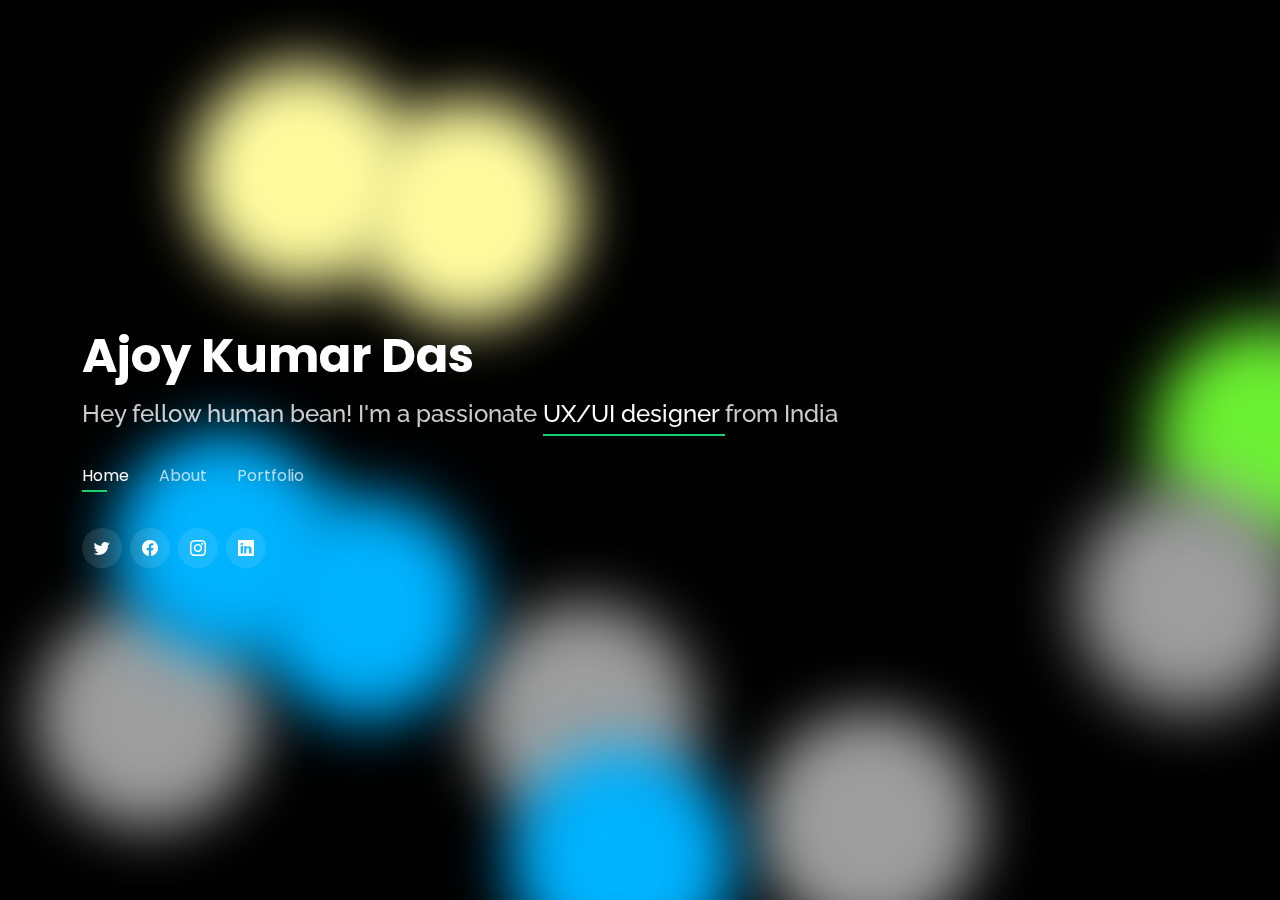
==== index.html @ b916678c "Add files via upload" ====
<!DOCTYPE html>
<html lang="en">

<head>
  <meta charset="utf-8">
  <meta content="width=device-width, initial-scale=1.0" name="viewport">

  <title>Personal Bootstrap Template</title>
  <meta content="" name="description">
  <meta content="" name="keywords">

  <!-- Favicons -->
  <link href="assets/img/favicon.png" rel="icon">
  <link href="assets/img/apple-touch-icon.png" rel="apple-touch-icon">

  <!-- Google Fonts -->
  <link href="https://fonts.googleapis.com/css?family=Open+Sans:300,300i,400,400i,600,600i,700,700i|Raleway:300,300i,400,400i,500,500i,600,600i,700,700i|Poppins:300,300i,400,400i,500,500i,600,600i,700,700i" rel="stylesheet">

  <!-- Vendor CSS Files -->
  <link href="assets/vendor/bootstrap/css/bootstrap.min.css" rel="stylesheet">
  <link href="assets/vendor/bootstrap-icons/bootstrap-icons.css" rel="stylesheet">
  <link href="assets/vendor/boxicons/css/boxicons.min.css" rel="stylesheet">
  <link href="assets/vendor/glightbox/css/glightbox.min.css" rel="stylesheet">
  <link href="assets/vendor/remixicon/remixicon.css" rel="stylesheet">
  <link href="assets/vendor/swiper/swiper-bundle.min.css" rel="stylesheet">
  <link rel="stylesheet" href="https://cdn.jsdelivr.net/npm/@fortawesome/fontawesome-free@6.2.1/css/fontawesome.min.css" 
  integrity="sha384-QYIZto+st3yW+o8+5OHfT6S482Zsvz2WfOzpFSXMF9zqeLcFV0/wlZpMtyFcZALm" crossorigin="anonymous">

  <!-- Template Main CSS File -->
  <link href="assets/css/style.css" rel="stylesheet">

  <!-- =======================================================
  * Template Name: Personal
  * Updated: Jun 18 2023 with Bootstrap v5.3.0
  * Template URL: https://bootstrapmade.com/personal-free-resume-bootstrap-template/
  * Author: BootstrapMade.com
  * License: https://bootstrapmade.com/license/
  ======================================================== -->
</head>

<body>
  <div class="background">
    <div class="background">
      <span></span>
      <span></span>
      <span></span>
      <span></span>
      <span></span>
      <span></span>
      <span></span>
      <span></span>
      <span></span>
      <span></span>
      <span></span>
      <span></span>
      <span></span>
      <span></span>
      <span></span>
      <span></span>
   </div>
 </div>

  <!-- ======= Header ======= -->
  <header id="header">
    <div class="container">

      <h1><a href="index.html">Ajoy Kumar Das</a></h1>
      <!-- Uncomment below if you prefer to use an image logo -->
      <!-- <a href="index.html" class="mr-auto"><img src="assets/img/logo.png" alt="" class="img-fluid"></a> -->
          
      <h2>Hey fellow human bean! I'm a passionate <span>UX/UI designer </span> from India </h2>

      <nav id="navbar" class="navbar">
        <ul>
          <li><a class="nav-link active" href="#header">Home</a></li>
          <li><a class="nav-link" href="#about">About</a></li>
          <!-- <li><a class="nav-link" href="#resume">Resume</a></li> -->
          <!-- <li><a class="nav-link" href="#services">Services</a></li> -->
          <li><a class="nav-link" href="#portfolio">Portfolio</a></li>
          <!-- <li><a class="nav-link" href="#contact">Contact</a></li> -->
        </ul>
        <i class="bi bi-list mobile-nav-toggle"></i>
      </nav><!-- .navbar -->

      <div class="social-links">
        <a href="#" class="twitter"><i class="bi bi-twitter"></i></a>
        <a href="#" class="facebook"><i class="bi bi-facebook"></i></a>
        <a href="#" class="instagram"><i class="bi bi-instagram"></i></a>
        <a href="#" class="linkedin"><i class="bi bi-linkedin"></i></a>
      </div>

    </div>
  </header><!-- End Header -->

  <!-- ======= About Section ======= -->
  <section id="about" class="about">

    <!-- ======= About Me ======= -->
    <div class="about-me container">

      <div class="section-title">
        <h2>About</h2>
        <p>Learn more about me</p>
      </div>

      <div class="row">
        <!-- <div class="col-lg-4" data-aos="fade-right">
          <img src="assets/img/me.jpg" class="img-fluid" alt="">
        </div> -->
        <div class="col-lg-8 pt-4 pt-lg-0 content" data-aos="fade-left">
          <h3>UI/UX &amp; Graphic Designer</h3>
          <p >
            
            who works to create a more human and empathetic world.
            To create experiences that are impactful, intuitive, and perhaps, even a bit delightful.
            I want to be a part of a world where humanity is essential to design.
            As a designer,Im interested in how to create experiences that are impactful, intuitive, and perhaps, even a bit delightful.
          </p>
          <div class="row">
            <div class="col-lg-6">
              <ul>
                <li><i class="bi bi-chevron-right"></i> <strong>Age:</strong> <span>24</span></li>
                <li><i class="bi bi-chevron-right"></i> <strong>Email:</strong> <span>arkzzsol@gmail.com</span></li>
                <li><i class="bi bi-chevron-right"></i> <strong>City:</strong> <span>Guwahati,Assam</span></li>
              </ul>
            </div>
          </div>
    
        </div>
      </div>

    </div><!-- End About Me -->

    <!-- ======= Counts ======= -->
    <!-- <div class="counts container">

      <div class="row">

        <div class="col-lg-3 col-md-6">
          <div class="count-box">
            <i class="bi bi-emoji-smile"></i>
            <span data-purecounter-start="0" data-purecounter-end="232" data-purecounter-duration="1" class="purecounter"></span>
            <p>Happy Clients</p>
          </div>
        </div>

        <div class="col-lg-3 col-md-6 mt-5 mt-md-0">
          <div class="count-box">
            <i class="bi bi-journal-richtext"></i>
            <span data-purecounter-start="0" data-purecounter-end="521" data-purecounter-duration="1" class="purecounter"></span>
            <p>Projects</p>
          </div>
        </div>

        <div class="col-lg-3 col-md-6 mt-5 mt-lg-0">
          <div class="count-box">
            <i class="bi bi-headset"></i>
            <span data-purecounter-start="0" data-purecounter-end="1463" data-purecounter-duration="1" class="purecounter"></span>
            <p>Hours Of Support</p>
          </div>
        </div>

        <div class="col-lg-3 col-md-6 mt-5 mt-lg-0">
          <div class="count-box">
            <i class="bi bi-award"></i>
            <span data-purecounter-start="0" data-purecounter-end="24" data-purecounter-duration="1" class="purecounter"></span>
            <p>Awards</p>
          </div>
        </div>

      </div> -->

    <!-- </div> -->
    
    <!-- End Counts -->

    <!-- ======= Skills  ======= -->
    <div class="skills container">

      <div class="section-title">
        <h2>Technical Skills</h2>
      </div>

      <div class="row skills-content">

        <div class="col-lg-6">

          <div class="progress">
            <span class="skill">HTML/CSS <i class="val">100%</i></span>
            <div class="progress-bar-wrap">
              <div class="progress-bar" role="progressbar" aria-valuenow="100" aria-valuemin="0" aria-valuemax="100"></div>
            </div>
          </div>

          <div class="progress">
            <span class="skill">Python <i class="val">80%</i></span>
            <div class="progress-bar-wrap">
              <div class="progress-bar" role="progressbar" aria-valuenow="80" aria-valuemin="0" aria-valuemax="100"></div>
            </div>
          </div>

          <div class="progress">
            <span class="skill">Java<i class="val">60%</i></span>
            <div class="progress-bar-wrap">
              <div class="progress-bar" role="progressbar" aria-valuenow="60" aria-valuemin="0" aria-valuemax="100"></div>
            </div>
          </div>

          <div class="progress">
            <span class="skill">C/C++<i class="val">60%</i></span>
            <div class="progress-bar-wrap">
              <div class="progress-bar" role="progressbar" aria-valuenow="60" aria-valuemin="0" aria-valuemax="100"></div>
            </div>
          </div>


          <div class="progress">
            <span class="skill">Kotlin<i class="val">60%</i></span>
            <div class="progress-bar-wrap">
              <div class="progress-bar" role="progressbar" aria-valuenow="60" aria-valuemin="0" aria-valuemax="100"></div>
            </div>
          </div>

        </div>

        <div class="col-lg-6">

          <div class="progress">
            <span class="skill">Adobe Photoshop<i class="val">80%</i></span>
            <div class="progress-bar-wrap">
              <div class="progress-bar" role="progressbar" aria-valuenow="80" aria-valuemin="0" aria-valuemax="100"></div>
            </div>
          </div>

          <div class="progress">
            <span class="skill">Adobe XD <i class="val">80%</i></span>
            <div class="progress-bar-wrap">
              <div class="progress-bar" role="progressbar" aria-valuenow="80" aria-valuemin="0" aria-valuemax="100"></div>
            </div>
          </div>

          <div class="progress">
            <span class="skill">Figma<i class="val">80%</i></span>
            <div class="progress-bar-wrap">
              <div class="progress-bar" role="progressbar" aria-valuenow="80" aria-valuemin="0" aria-valuemax="100"></div>
            </div>
          </div>
          
          <div class="progress">
            <span class="skill">Adobe Illustrator<i class="val">80%</i></span>
            <div class="progress-bar-wrap">
              <div class="progress-bar" role="progressbar" aria-valuenow="80" aria-valuemin="0" aria-valuemax="100"></div>
            </div>
          </div>

          <div class="progress">
            <span class="skill">User Experience Design<i class="val">80%</i></span>
            <div class="progress-bar-wrap">
              <div class="progress-bar" role="progressbar" aria-valuenow="80" aria-valuemin="0" aria-valuemax="100"></div>
            </div>
          </div>
        </div>

      </div>

    </div><!-- End Skills -->




    <!-- ======= Skills  ======= -->
    <div class="skills container ">

      <div class="section-title">
        <h2>Soft Skills</h2>
      </div>

      <div class="row skills-content">

        <div class="progress2">
          <span class="skill">Product Design</i></span>
          
        </div>

        <div class="col-lg-6">

          <div class="progress2">
            <span class="skill">User Experience Design</i></span>
            
          </div>

          <div class="progress2">
            <span class="skill">Interaction Design</i></span>
            
          </div>

          <div class="progress2">
            <span class="skill">Mobile Design</i></span>
           
          </div>

          <div class="progress2">
            <span class="skill">Prototyping</i></span>
          </div>


          <div class="progress2">
            <span class="skill">Usability Testing</i></span>
          </div>

        </div>
        </div>

      </div>

    </div><!-- End Skills -->

    <!-- ======= Interests ======= -->
    <div class="interests container">
    

      <div class="section-title">
        <h2>Interests</h2>
      </div>

      <div class="row">
        <div class="col-lg-3 col-md-4">
          <div class="icon-box">
            <img width="65" height="65" src="https://img.icons8.com/color/48/android-os.png" alt="android-os"/>
            <!-- <i class="bi bi-android" style="color: #00b427;"></i> -->
            <h3 class="int1">Android</h3>
          </div>
        </div>
        <div class="col-lg-3 col-md-4 mt-4 mt-md-0">
          <div class="icon-box">
            <img width="65" height="65" src="https://img.icons8.com/fluency/48/python.png"&nbsp alt="python"/>
            <h3> Python</h3>
          </div>
        </div>
        <div class="col-lg-3 col-md-4 mt-4 mt-md-0">
          <div class="icon-box">
            <img width="65" height="65" src="https://img.icons8.com/color/48/intellij-idea.png" alt="intellij-idea"/>
            <h3> IntelliJ IDEA</h3>
          </div>
        </div>
        <div class="col-lg-3 col-md-4 mt-4 mt-lg-0">
          <div class="icon-box">
            <img width="65" height="65" src="https://img.icons8.com/fluency/48/web-application-firewall.png" alt="web-application-firewall"/>
            <h3>Web Application</h3>
          </div>
        </div>
        <div class="col-lg-3 col-md-4 mt-4">
          <div class="icon-box">
            <img width="65" height="65" src="https://img.icons8.com/color/48/google-firebase-console.png" alt="google-firebase-console"/>
            <h3>Google Firebase</h3>
          </div>
        </div>
        <div class="col-lg-3 col-md-4 mt-4">
          <div class="icon-box">
            <img width="65" height="65" src="https://img.icons8.com/fluency/48/channel-mosaic.png" alt="channel-mosaic"/>
            <h3>UX/UI</h3>
          </div>
        </div>
        <div class="col-lg-3 col-md-4 mt-4">
          <div class="icon-box">
            <img width="65" height="65" src="https://img.icons8.com/external-flaticons-flat-circular-flat-icons/64/external-machine-learning-data-analytics-flaticons-flat-circular-flat-icons.png" 
            alt="external-machine-learning-data-analytics-flaticons-flat-circular-flat-icons"/>
            <h3>Machine Learning</h3>
          </div>
        </div>
        <div class="col-lg-3 col-md-4 mt-4">
          <div class="icon-box">
            <img width="48" height="48" src="https://img.icons8.com/color/48/adobe-photoshop--v1.png" alt="adobe-photoshop--v1"/>
            <h3>Adobe Photoshop</h3>
          </div>
        </div>

    </div><!-- End Interests -->

    <!-- ======= Testimonials ======= -->
    <!-- <div class="testimonials container">

      <div class="section-title">
        <h2>Testimonials</h2>
      </div>

      <div class="testimonials-slider swiper" data-aos="fade-up" data-aos-delay="100">
        <div class="swiper-wrapper"> -->

          <!-- <div class="swiper-slide">
            <div class="testimonial-item">
              <p>
                <i class="bx bxs-quote-alt-left quote-icon-left"></i>
                Proin iaculis purus consequat sem cure digni ssim donec porttitora entum suscipit rhoncus. Accusantium quam, ultricies eget id, aliquam eget nibh et. Maecen aliquam, risus at semper.
                <i class="bx bxs-quote-alt-right quote-icon-right"></i>
              </p>
              <img src="assets/img/testimonials/testimonials-1.jpg" class="testimonial-img" alt="">
              <h3>Saul Goodman</h3>
              <h4>Ceo &amp; Founder</h4>
            </div>
          </div> -->
          <!-- End testimonial item -->

          <!-- <div class="swiper-slide">
            <div class="testimonial-item">
              <p>
                <i class="bx bxs-quote-alt-left quote-icon-left"></i>
                Export tempor illum tamen malis malis eram quae irure esse labore quem cillum quid cillum eram malis quorum velit fore eram velit sunt aliqua noster fugiat irure amet legam anim culpa.
                <i class="bx bxs-quote-alt-right quote-icon-right"></i>
              </p>
              <img src="assets/img/testimonials/testimonials-2.jpg" class="testimonial-img" alt="">
              <h3>Sara Wilsson</h3>
              <h4>Designer</h4>
            </div>
          </div> -->
          <!-- End testimonial item -->

          <!-- <div class="swiper-slide">
            <div class="testimonial-item">
              <p>
                <i class="bx bxs-quote-alt-left quote-icon-left"></i>
                Enim nisi quem export duis labore cillum quae magna enim sint quorum nulla quem veniam duis minim tempor labore quem eram duis noster aute amet eram fore quis sint minim.
                <i class="bx bxs-quote-alt-right quote-icon-right"></i>
              </p>
              <img src="assets/img/testimonials/testimonials-3.jpg" class="testimonial-img" alt="">
              <h3>Jena Karlis</h3>
              <h4>Store Owner</h4>
            </div>
          </div> -->
          <!-- End testimonial item -->

          <!-- <div class="swiper-slide">
            <div class="testimonial-item">
              <p>
                <i class="bx bxs-quote-alt-left quote-icon-left"></i>
                Fugiat enim eram quae cillum dolore dolor amet nulla culpa multos export minim fugiat minim velit minim dolor enim duis veniam ipsum anim magna sunt elit fore quem dolore labore illum veniam.
                <i class="bx bxs-quote-alt-right quote-icon-right"></i>
              </p>
              <img src="assets/img/testimonials/testimonials-4.jpg" class="testimonial-img" alt="">
              <h3>Matt Brandon</h3>
              <h4>Freelancer</h4>
            </div>
          </div> -->
          <!-- End testimonial item -->

          <!-- <div class="swiper-slide">
            <div class="testimonial-item">
              <p>
                <i class="bx bxs-quote-alt-left quote-icon-left"></i>
                Quis quorum aliqua sint quem legam fore sunt eram irure aliqua veniam tempor noster veniam enim culpa labore duis sunt culpa nulla illum cillum fugiat legam esse veniam culpa fore nisi cillum quid.
                <i class="bx bxs-quote-alt-right quote-icon-right"></i>
              </p>
              <img src="assets/img/testimonials/testimonials-5.jpg" class="testimonial-img" alt="">
              <h3>John Larson</h3>
              <h4>Entrepreneur</h4>
            </div>
          </div> -->
          
          <!-- End testimonial item -->
<!-- 
        </div>
        <div class="swiper-pagination"></div>
      </div>

      <div class="owl-carousel testimonials-carousel">

      </div>

    </div> -->
    <!-- End Testimonials  -->

  </section><!-- End About Section -->

  <!-- ======= Resume Section ======= -->
  <section id="resume" class="resume">
    <div class="container">

      <div class="section-title">
        <h2>Resume</h2>
        <p>Check My Resume</p>
      </div>

      <div class="row">
        <div class="col-lg-6">
          <h3 class="resume-title">Experiences</h3>
          <div class="resume-item pb-0">
            <h4>National Institute of Electronics and Information Technology (NIELIT)</h4>
            <h5>2019</h5>
            <p>
            <ul>
              <li><span >Android Application Development<br></span>
                Learnt about the key requirements for building an android application, and the core concepts of android and its 
                architecture to make interactive applications that use various components and native.</li>
              <li><span>Python Programming<br></span>Learnt its various concepts including variables, data 
                structures, functions, etc., and also the use of IDEs like Anaconda, Jupiter, etc.</li>
            </ul>
            </p>
          </div>



          <div class="resume-item pb-0">
            <h4>E-SUMMIT IIT BHUBANESWAR(WAC), Guwahati
            </h4>
            <h5>2020</h5>
            <p>
            <ul>
              <li><span >Machine Learning with Artificial Intelligence (AI)<br></span>
                During the span of my Internship, I was involved in the Project " Facial
                Recognition & Detection and Emoji" Prediction using Machine Learning.</li>
            </ul>
            </p>
          </div>

          <h3 class="resume-title">Education</h3>
          <div class="resume-item">
            <h4>Bachelor of Technology 
               &amp; Information Technology</h4>
            <h5>2017 - 2021</h5>
            <p><em>Gauhati University, Jalukbari, Assam</em></p>
          </div>
        </div>
        <div class="col-lg-6">
          <h3 class="resume-title">Training/Workshops Attended</h3>
          <div class="resume-item">
            <h4>Android App Development, IIT Guwahati </h4>
            <h5>2018</h5>
            <p>
            <ul>
              <li>Basics of Android Architecture, Android Studio, 
                SDK, Gradle, Android Emulator Development techniques, etc. </li>
            </ul>
            </p>
          </div>
          <div class="resume-item">
            <h4>Ethical Hacking</h4>
            <h5>August 2019 - September 2019</h5>
            <ul>
              <li>Learned Web Application Security, 
                OSWAP, Cross-site scripting, SQL Injection, etc</li>
            </ul>
            </p>
          </div>

          <div class="resume-item">
            <h4>Unity Game Development, Unity</h4>
            <h5>Sep 2020 - Oct 2020</h5>
            <ul>
              <li>Learned Basics of Player Control, Sound, and effects. 
                Environment Building, C#(physics), Assets, Animation.</li>
            </ul>
            </p>
          </div>

          <div class="resume-item">
            <h4>Internet Of Things In House Training (organized By Institute)</h4>
            <h5>Oct 2018 - Oct 2018</h5>
            </p>
          </div>
        </div>
      </div>

    </div>
  </section><!-- End Resume Section -->

  <!-- ======= Services Section ======= -->
  <!-- <section id="services" class="services">
    <div class="container">

      <div class="section-title">
        <h2>Services</h2>
        <p>My Services</p>
      </div>

      <div class="row">
        <div class="col-lg-4 col-md-6 d-flex align-items-stretch">
          <div class="icon-box">
            <div class="icon"><i class="bx bxl-dribbble"></i></div>
            <h4><a href="">Lorem Ipsum</a></h4>
            <p>Voluptatum deleniti atque corrupti quos dolores et quas molestias excepturi</p>
          </div>
        </div>

        <div class="col-lg-4 col-md-6 d-flex align-items-stretch mt-4 mt-md-0">
          <div class="icon-box">
            <div class="icon"><i class="bx bx-file"></i></div>
            <h4><a href="">Sed ut perspiciatis</a></h4>
            <p>Duis aute irure dolor in reprehenderit in voluptate velit esse cillum dolore</p>
          </div>
        </div>

        <div class="col-lg-4 col-md-6 d-flex align-items-stretch mt-4 mt-lg-0">
          <div class="icon-box">
            <div class="icon"><i class="bx bx-tachometer"></i></div>
            <h4><a href="">Magni Dolores</a></h4>
            <p>Excepteur sint occaecat cupidatat non proident, sunt in culpa qui officia</p>
          </div>
        </div>

        <div class="col-lg-4 col-md-6 d-flex align-items-stretch mt-4">
          <div class="icon-box">
            <div class="icon"><i class="bx bx-world"></i></div>
            <h4><a href="">Nemo Enim</a></h4>
            <p>At vero eos et accusamus et iusto odio dignissimos ducimus qui blanditiis</p>
          </div>
        </div>

        <div class="col-lg-4 col-md-6 d-flex align-items-stretch mt-4">
          <div class="icon-box">
            <div class="icon"><i class="bx bx-slideshow"></i></div>
            <h4><a href="">Dele cardo</a></h4>
            <p>Quis consequatur saepe eligendi voluptatem consequatur dolor consequuntur</p>
          </div>
        </div>

        <div class="col-lg-4 col-md-6 d-flex align-items-stretch mt-4">
          <div class="icon-box">
            <div class="icon"><i class="bx bx-arch"></i></div>
            <h4><a href="">Divera don</a></h4>
            <p>Modi nostrum vel laborum. Porro fugit error sit minus sapiente sit aspernatur</p>
          </div>
        </div>

      </div>

    </div>
  </section> -->
  
  <!-- End Services Section -->

  <!-- ======= Portfolio Section ======= -->
  <section id="portfolio" class="portfolio">
    <div class="container">

      <div class="section-title">
        <h2>Portfolio</h2>
        <p>My Works</p>
      </div>

      <div class="row">
        <div class="col-lg-12 d-flex justify-content-center">
          <ul id="portfolio-flters">
            <li data-filter="*" class="filter-active">All</li>
            <li data-filter=".filter-app">App</li>
            <li data-filter=".filter-card">Card</li>
            <li data-filter=".filter-web">Web</li>
          </ul>
        </div>
      </div>

      <div class="row portfolio-container">

        <div class="col-lg-4 col-md-6 portfolio-item filter-app">
          <div class="portfolio-wrap">
            <img src="assets/img/portfolio/portfolio-1.png" class="img-fluid" alt="">
            <div class="portfolio-info">
              <h4>Rent a room</h4>
              <!-- <p>App</p> -->
              <div class="portfolio-links">
                <!-- <a href="assets/img/portfolio/portfolio-1.png" data-gallery="portfolioGallery" class="portfolio-lightbox" title="Rent a Room"><i class="bx bx-plus"></i><i class="bi bi-android"></i></a> -->
                <a href="https://www.behance.net/gallery/177471071/Rent-a-room" target="_blank" title="Portfolio Details"> <i class="bi bi-info-circle-fill"></i></a> 
              </div>
              
            </div>
          </div>
        </div>

        <div class="col-lg-4 col-md-6 portfolio-item filter-app">
          <div class="portfolio-wrap">
            <img src="assets/img/portfolio/portfolio-2.png" class="img-fluid" alt="">
            <div class="portfolio-info">
              <h4>Sauce</h4>
              <div class="portfolio-links">
                <a href="https://www.behance.net/gallery/178046861/Sauce-A-online-food-delivery-app" target="_blank" title="Portfolio Details"> <i class="bi bi-info-circle-fill"></i></a> 
              </div>
            </div>
          </div>
        </div>

        <div class="col-lg-4 col-md-6 portfolio-item filter-web">
          <div class="portfolio-wrap">
            <img src="assets/img/portfolio/portfolio-3.png" class="img-fluid" alt="">
            <div class="portfolio-info">
              <h4>Weather-forecast</h4>
              <div class="portfolio-links">
                <a href="https://github.com/makvertico/Weather-forecast/tree/main" target="_blank" title="Portfolio Details"> <i class="bi bi-info-circle-fill"></i></a> 
              </div>
            </div>
          </div>
        </div>

        <div class="col-lg-4 col-md-6 portfolio-item filter-app">
          <div class="portfolio-wrap">
            <img src="assets/img/portfolio/portfolio-4.png" class="img-fluid" alt="">
            <div class="portfolio-info">
              <h4>Rio-A-Social-Media-Platform</h4>
              <div class="portfolio-links">
                <a href="https://www.behance.net/gallery/181502093/Rio-A-Social-Media-Platform" target="_blank" title="Portfolio Details"> <i class="bi bi-info-circle-fill"></i></a> 
              </div>
            </div>
          </div>
        </div>

        <div class="col-lg-4 col-md-6 portfolio-item filter-web">
          <div class="portfolio-wrap">
            <img src="assets/img/portfolio/portfolio-5.png" class="img-fluid" alt="">
            <div class="portfolio-info">
              <h4>Organic products Landing page</h4>
              <div class="portfolio-links">
                <a href="https://www.behance.net/gallery/177468671/Organic-products-landing-page?tracking_source=project_owner_other_projects" target="_blank" title="Portfolio Details"> <i class="bi bi-info-circle-fill"></i></a> 
              </div>
            </div>
          </div>
        </div>

        <div class="col-lg-4 col-md-6 portfolio-item filter-app">
          <div class="portfolio-wrap">
            <img src="assets/img/portfolio/portfolio-6.jpg" class="img-fluid" alt="">
            <div class="portfolio-info">
              <h4>App 3</h4>
              <p>App</p>
              <div class="portfolio-links">
                <a href="assets/img/portfolio/portfolio-6.jpg" data-gallery="portfolioGallery" class="portfolio-lightbox" title="App 3"><i class="bx bx-plus"></i></a>
                <a href="portfolio-details.html" data-gallery="portfolioDetailsGallery" data-glightbox="type: external" class="portfolio-details-lightbox" title="Portfolio Details"><i class="bx bx-link"></i></a>
              </div>
            </div>
          </div>
        </div>

        <div class="col-lg-4 col-md-6 portfolio-item filter-card">
          <div class="portfolio-wrap">
            <img src="assets/img/portfolio/portfolio-7.jpg" class="img-fluid" alt="">
            <div class="portfolio-info">
              <h4>Card 1</h4>
              <p>Card</p>
              <div class="portfolio-links">
                <a href="assets/img/portfolio/portfolio-7.jpg" data-gallery="portfolioGallery" class="portfolio-lightbox" title="Card 1"><i class="bx bx-plus"></i></a>
                <a href="portfolio-details.html" data-gallery="portfolioDetailsGallery" data-glightbox="type: external" class="portfolio-details-lightbox" title="Portfolio Details"><i class="bx bx-link"></i></a>
              </div>
            </div>
          </div>
        </div>

        <div class="col-lg-4 col-md-6 portfolio-item filter-card">
          <div class="portfolio-wrap">
            <img src="assets/img/portfolio/portfolio-8.jpg" class="img-fluid" alt="">
            <div class="portfolio-info">
              <h4>Card 3</h4>
              <p>Card</p>
              <div class="portfolio-links">
                <a href="assets/img/portfolio/portfolio-8.jpg" data-gallery="portfolioGallery" class="portfolio-lightbox" title="Card 3"><i class="bx bx-plus"></i></a>
                <a href="portfolio-details.html" data-gallery="portfolioDetailsGallery" data-glightbox="type: external" class="portfolio-details-lightbox" title="Portfolio Details"><i class="bx bx-link"></i></a>
              </div>
            </div>
          </div>
        </div>

        <div class="col-lg-4 col-md-6 portfolio-item filter-web">
          <div class="portfolio-wrap">
            <img src="assets/img/portfolio/portfolio-9.jpg" class="img-fluid" alt="">
            <div class="portfolio-info">
              <h4>Web 3</h4>
              <p>Web</p>
              <div class="portfolio-links">
                <a href="assets/img/portfolio/portfolio-9.jpg" data-gallery="portfolioGallery" class="portfolio-lightbox" title="Web 3"><i class="bx bx-plus"></i></a>
                <a href="portfolio-details.html" data-gallery="portfolioDetailsGallery" data-glightbox="type: external" class="portfolio-details-lightbox" title="Portfolio Details"><i class="bx bx-link"></i></a>
              </div>
            </div>
          </div>
        </div>
      </div>
    </div>
  </section>
  
  
  <!-- End Portfolio Section -->

  <!-- ======= Contact Section ======= -->
  <!-- <section id="contact" class="contact">
    <div class="container">

      <div class="section-title">
        <h2>Contact</h2>
        <p>Contact Me</p>
      </div>

      <div class="row mt-2">

        <div class="col-md-6 d-flex align-items-stretch">
          <div class="info-box">
            <i class="bx bx-map"></i>
            <h3>My Address</h3>
            <p>A108 Adam Street, New York, NY 535022</p>
          </div>
        </div>

        <div class="col-md-6 mt-4 mt-md-0 d-flex align-items-stretch">
          <div class="info-box">
            <i class="bx bx-share-alt"></i>
            <h3>Social Profiles</h3>
            <div class="social-links">
              <a href="#" class="twitter"><i class="bi bi-twitter"></i></a>
              <a href="#" class="facebook"><i class="bi bi-facebook"></i></a>
              <a href="#" class="instagram"><i class="bi bi-instagram"></i></a>
              <a href="#" class="google-plus"><i class="bi bi-skype"></i></a>
              <a href="#" class="linkedin"><i class="bi bi-linkedin"></i></a>
            </div>
          </div>
        </div>

        <div class="col-md-6 mt-4 d-flex align-items-stretch">
          <div class="info-box">
            <i class="bx bx-envelope"></i>
            <h3>Email Me</h3>
            <p>contact@example.com</p>
          </div>
        </div>
        <div class="col-md-6 mt-4 d-flex align-items-stretch">
          <div class="info-box">
            <i class="bx bx-phone-call"></i>
            <h3>Call Me</h3>
            <p>+1 5589 55488 55</p>
          </div>
        </div>
      </div>

      <form action="forms/contact.php" method="post" role="form" class="php-email-form mt-4">
        <div class="row">
          <div class="col-md-6 form-group">
            <input type="text" name="name" class="form-control" id="name" placeholder="Your Name" required>
          </div>
          <div class="col-md-6 form-group mt-3 mt-md-0">
            <input type="email" class="form-control" name="email" id="email" placeholder="Your Email" required>
          </div>
        </div>
        <div class="form-group mt-3">
          <input type="text" class="form-control" name="subject" id="subject" placeholder="Subject" required>
        </div>
        <div class="form-group mt-3">
          <textarea class="form-control" name="message" rows="5" placeholder="Message" required></textarea>
        </div>
        <div class="my-3">
          <div class="loading">Loading</div>
          <div class="error-message"></div>
          <div class="sent-message">Your message has been sent. Thank you!</div>
        </div>
        <div class="text-center"><button type="submit">Send Message</button></div>
      </form>

    </div> -->
  <!-- </section> -->
  <!-- End Contact Section -->

  <div class="credits">
    <!-- All the links in the footer should remain intact. -->
    <!-- You can delete the links only if you purchased the pro version. -->
    <!-- Licensing information: https://bootstrapmade.com/license/ -->
    <!-- Purchase the pro version with working PHP/AJAX contact form: https://bootstrapmade.com/personal-free-resume-bootstrap-template/ -->
   </a>
  </div>

  <!-- Vendor JS Files -->
  <script src="assets/vendor/purecounter/purecounter_vanilla.js"></script>
  <script src="assets/vendor/bootstrap/js/bootstrap.bundle.min.js"></script>
  <script src="assets/vendor/glightbox/js/glightbox.min.js"></script>
  <script src="assets/vendor/isotope-layout/isotope.pkgd.min.js"></script>
  <script src="assets/vendor/swiper/swiper-bundle.min.js"></script>
  <script src="assets/vendor/waypoints/noframework.waypoints.js"></script>
  <script src="assets/vendor/php-email-form/validate.js"></script>

  <!-- Template Main JS File -->
  <script src="assets/js/main.js"></script>

</body>

</html>
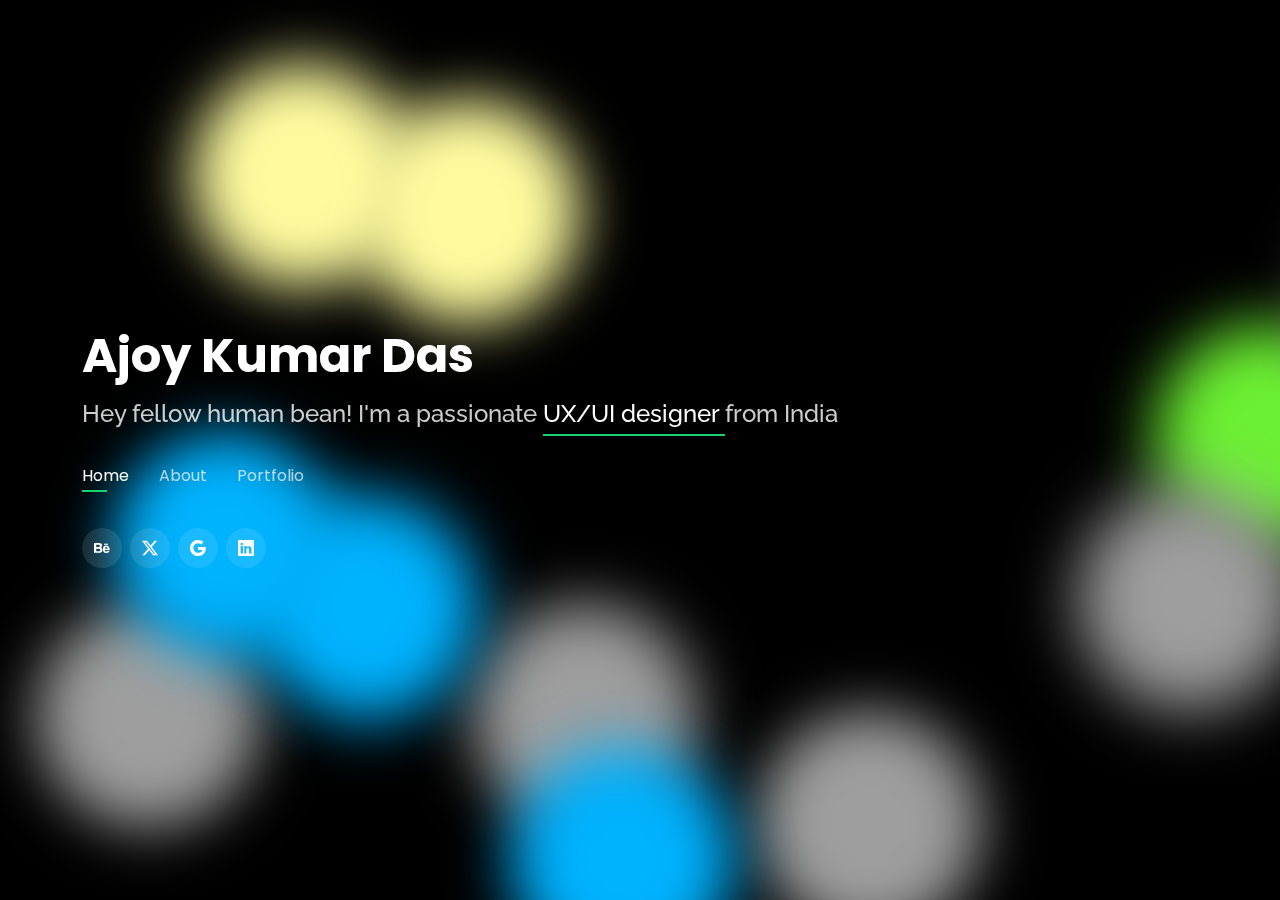
==== commit 5708b16b: "-/ portfolio update" ====
--- a/index.html
+++ b/index.html
@@ -5,7 +5,7 @@
   <meta charset="utf-8">
   <meta content="width=device-width, initial-scale=1.0" name="viewport">
 
-  <title>Personal Bootstrap Template</title>
+  <title>Portfolio</title>
   <meta content="" name="description">
   <meta content="" name="keywords">
 
@@ -83,10 +83,13 @@
       </nav><!-- .navbar -->
 
       <div class="social-links">
-        <a href="#" class="twitter"><i class="bi bi-twitter"></i></a>
-        <a href="#" class="facebook"><i class="bi bi-facebook"></i></a>
-        <a href="#" class="instagram"><i class="bi bi-instagram"></i></a>
+        <a href="https://www.behance.net/arkzzsol" class="Behance"><i class="bi bi-behance"></i></a>
+        <a href="#" class="twitter"><svg xmlns="http://www.w3.org/2000/svg" width="16" height="16" fill="currentColor" class="bi bi-twitter-x" viewBox="0 0 16 16">
+          <path d="M12.6.75h2.454l-5.36 6.142L16 15.25h-4.937l-3.867-5.07-4.425 5.07H.316l5.733-6.57L0 .75h5.063l3.495 4.633L12.601.75Zm-.86 13.028h1.36L4.323 2.145H2.865l8.875 11.633Z"/>
+        </svg></a>
+        <a href="mailto:ajaykdas97@gmail.com" class="twitter"><i class="bi bi-google"></i></a>
         <a href="#" class="linkedin"><i class="bi bi-linkedin"></i></a>
+        
       </div>
 
     </div>
@@ -713,15 +716,13 @@
           </div>
         </div>
 
-        <div class="col-lg-4 col-md-6 portfolio-item filter-app">
+        <div class="col-lg-4 col-md-6 portfolio-item filter-web">
           <div class="portfolio-wrap">
-            <img src="assets/img/portfolio/portfolio-6.jpg" class="img-fluid" alt="">
+            <img src="assets/img/portfolio/portfolio-6.png" class="img-fluid" alt="">
             <div class="portfolio-info">
-              <h4>App 3</h4>
-              <p>App</p>
+              <h4>E-commerce landing page</h4>
               <div class="portfolio-links">
-                <a href="assets/img/portfolio/portfolio-6.jpg" data-gallery="portfolioGallery" class="portfolio-lightbox" title="App 3"><i class="bx bx-plus"></i></a>
-                <a href="portfolio-details.html" data-gallery="portfolioDetailsGallery" data-glightbox="type: external" class="portfolio-details-lightbox" title="Portfolio Details"><i class="bx bx-link"></i></a>
+                <a href="https://www.behance.net/gallery/182899963/fango-food-E-commerce-web-page" target="_blank" title="Portfolio Details"> <i class="bi bi-info-circle-fill"></i></a> 
               </div>
             </div>
           </div>
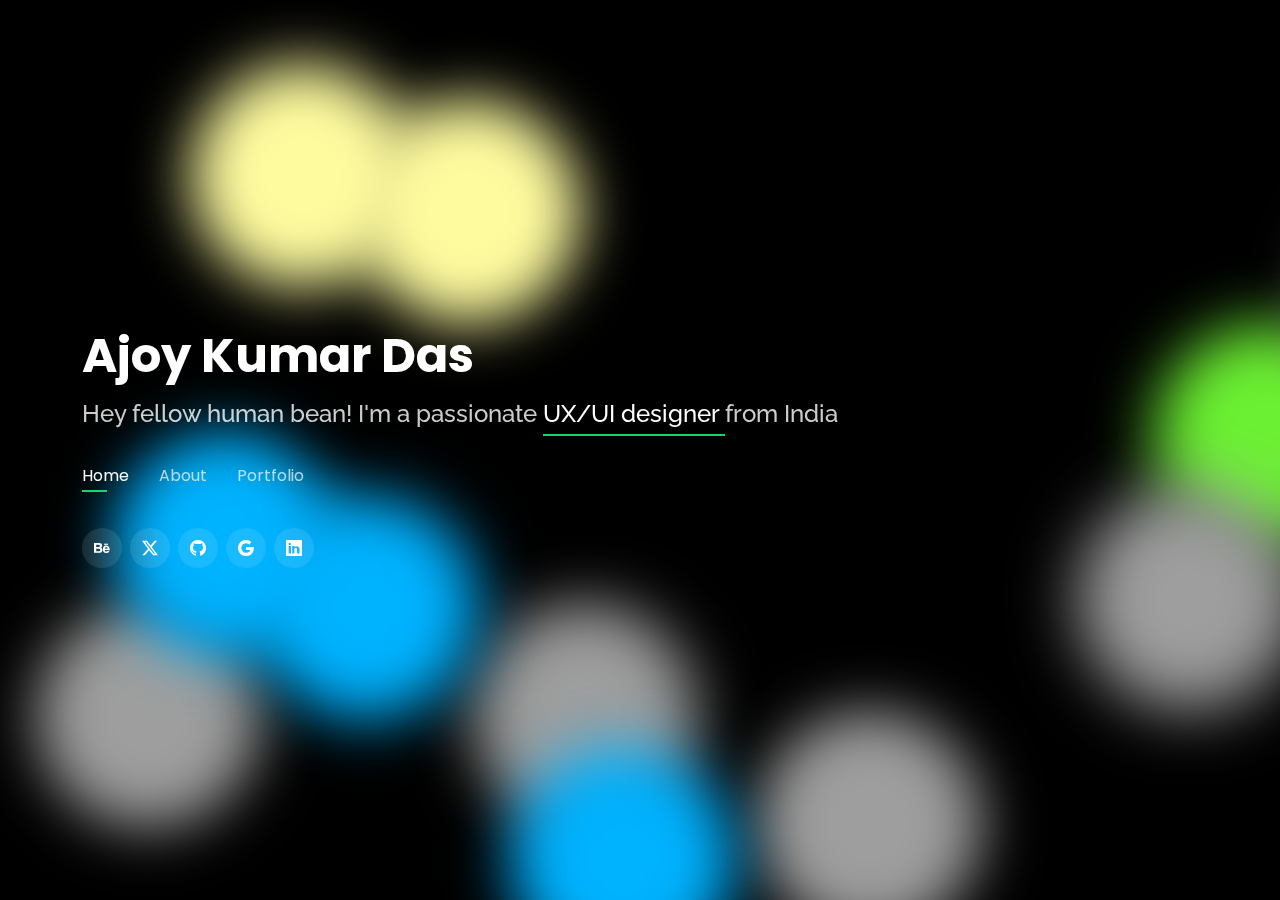
==== commit bb31a1ae: "update" ====
--- a/index.html
+++ b/index.html
@@ -87,9 +87,9 @@
         <a href="#" class="twitter"><svg xmlns="http://www.w3.org/2000/svg" width="16" height="16" fill="currentColor" class="bi bi-twitter-x" viewBox="0 0 16 16">
           <path d="M12.6.75h2.454l-5.36 6.142L16 15.25h-4.937l-3.867-5.07-4.425 5.07H.316l5.733-6.57L0 .75h5.063l3.495 4.633L12.601.75Zm-.86 13.028h1.36L4.323 2.145H2.865l8.875 11.633Z"/>
         </svg></a>
-        <a href="mailto:ajaykdas97@gmail.com" class="twitter"><i class="bi bi-google"></i></a>
+        <a href="https://github.com/makvertico" class="Github"><i class="bi bi-github"></i></a>
+        <a href="mailto:ajaykdas97@gmail.com" class="google"><i class="bi bi-google"></i></a>
         <a href="#" class="linkedin"><i class="bi bi-linkedin"></i></a>
-        
       </div>
 
     </div>
@@ -728,7 +728,7 @@
           </div>
         </div>
 
-        <div class="col-lg-4 col-md-6 portfolio-item filter-card">
+        <!-- <div class="col-lg-4 col-md-6 portfolio-item filter-card">
           <div class="portfolio-wrap">
             <img src="assets/img/portfolio/portfolio-7.jpg" class="img-fluid" alt="">
             <div class="portfolio-info">
@@ -740,9 +740,9 @@
               </div>
             </div>
           </div>
-        </div>
-
-        <div class="col-lg-4 col-md-6 portfolio-item filter-card">
+        </div> -->
+
+        <!-- <div class="col-lg-4 col-md-6 portfolio-item filter-card">
           <div class="portfolio-wrap">
             <img src="assets/img/portfolio/portfolio-8.jpg" class="img-fluid" alt="">
             <div class="portfolio-info">
@@ -754,9 +754,9 @@
               </div>
             </div>
           </div>
-        </div>
-
-        <div class="col-lg-4 col-md-6 portfolio-item filter-web">
+        </div> -->
+
+        <!-- <div class="col-lg-4 col-md-6 portfolio-item filter-web">
           <div class="portfolio-wrap">
             <img src="assets/img/portfolio/portfolio-9.jpg" class="img-fluid" alt="">
             <div class="portfolio-info">
@@ -768,7 +768,7 @@
               </div>
             </div>
           </div>
-        </div>
+        </div> -->
       </div>
     </div>
   </section>
